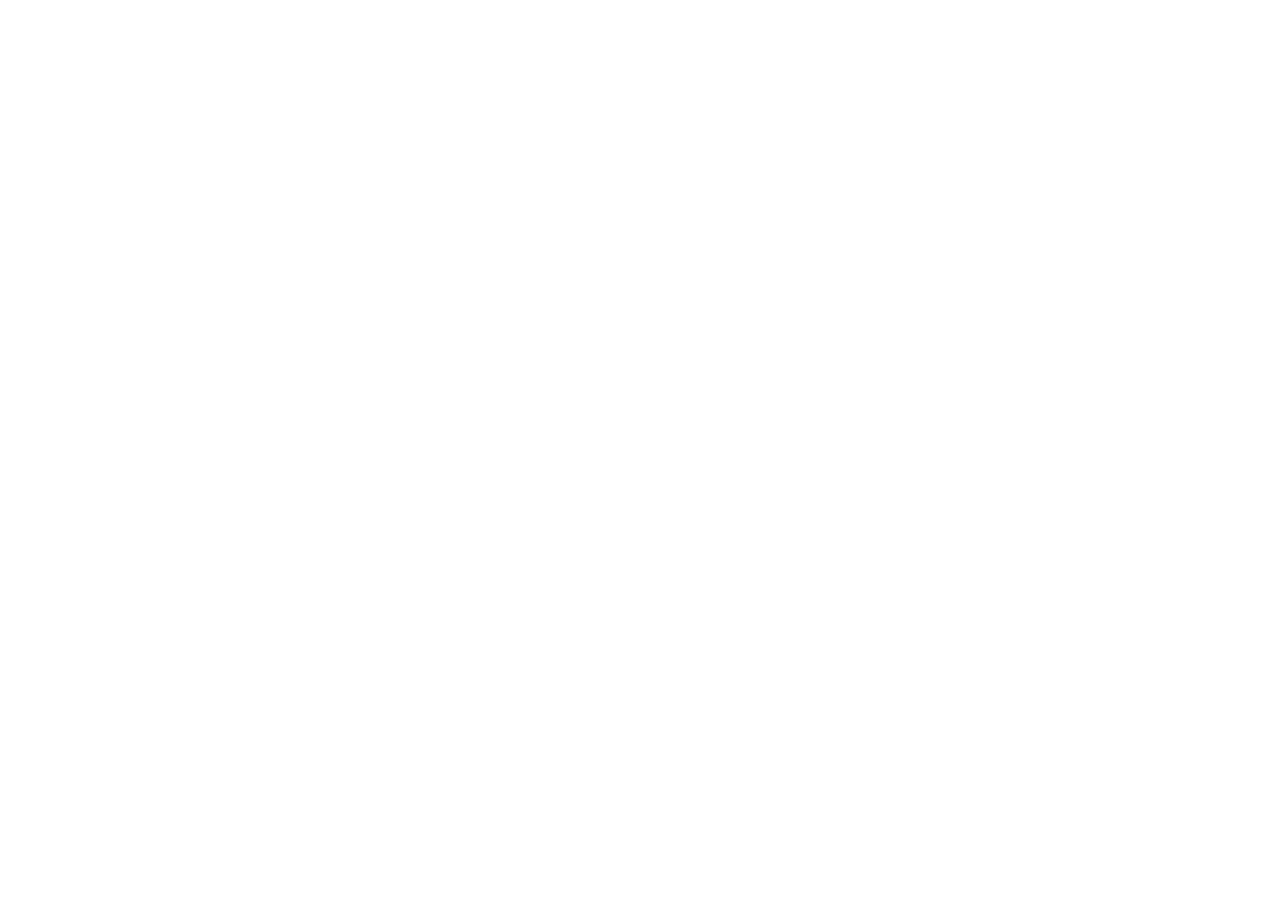
==== index.html @ db8764f7 "Criei a pagina inicial" ====
<!DOCTYPE html>
<html lang="PT-BR">
<head>
    <meta charset="UTF-8">
    <meta name="viewport" content="width=device-width, initial-scale=1.0">
    <link rel="shortcut icon" href="favicon.ico" type="image/x-icon">
    <title>Projeto Redes Sociais</title>
</head>
<body>
    
</body>
</html>
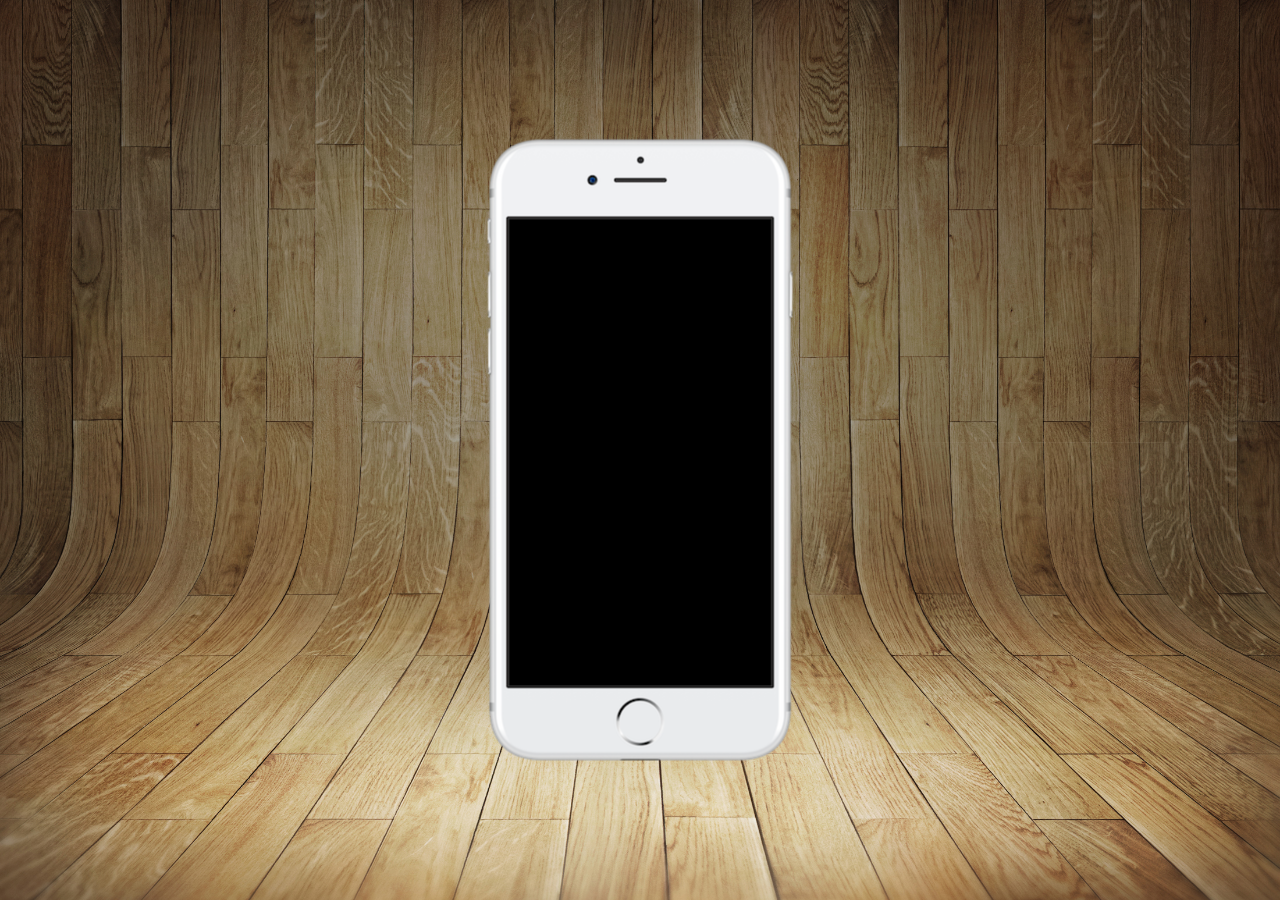
==== commit fade4f53: "Codei o index" ====
--- a/index.html
+++ b/index.html
@@ -4,9 +4,17 @@
     <meta charset="UTF-8">
     <meta name="viewport" content="width=device-width, initial-scale=1.0">
     <link rel="shortcut icon" href="favicon.ico" type="image/x-icon">
+    <link rel="stylesheet" href="/estilos/style.css">
     <title>Projeto Redes Sociais</title>
 </head>
 <body>
-    
+    <main>
+        <section id="telefone">
+
+        </section>
+        <section id="redes-sociais">
+
+        </section>
+    </main>
 </body>
 </html>--- a/estilos/style.css
+++ b/estilos/style.css
@@ -0,0 +1,33 @@
+@charset "UTF-8";
+
+* {
+    margin: 0px;
+    padding: 0px;
+    font-family: Arial, Helvetica, sans-serif;
+}
+
+html, body {
+    height: 100vh;
+    width: 100vw;
+    background-color: black;
+}
+body {
+    background: url(../imagens/fundo-madeira.jpg) no-repeat top center;
+    background-size: cover;
+    background-attachment: fixed;
+}
+main {
+    position: relative;
+    height: 100vh;
+}
+
+section#telefone {
+    position: absolute;
+    top: 50%;
+    left: 50%;
+    transform: translate(-50%, -50%);
+
+    height: 627px;
+    width: 311px;
+    background: url('../imagens/frame-iphone.png') no-repeat;
+}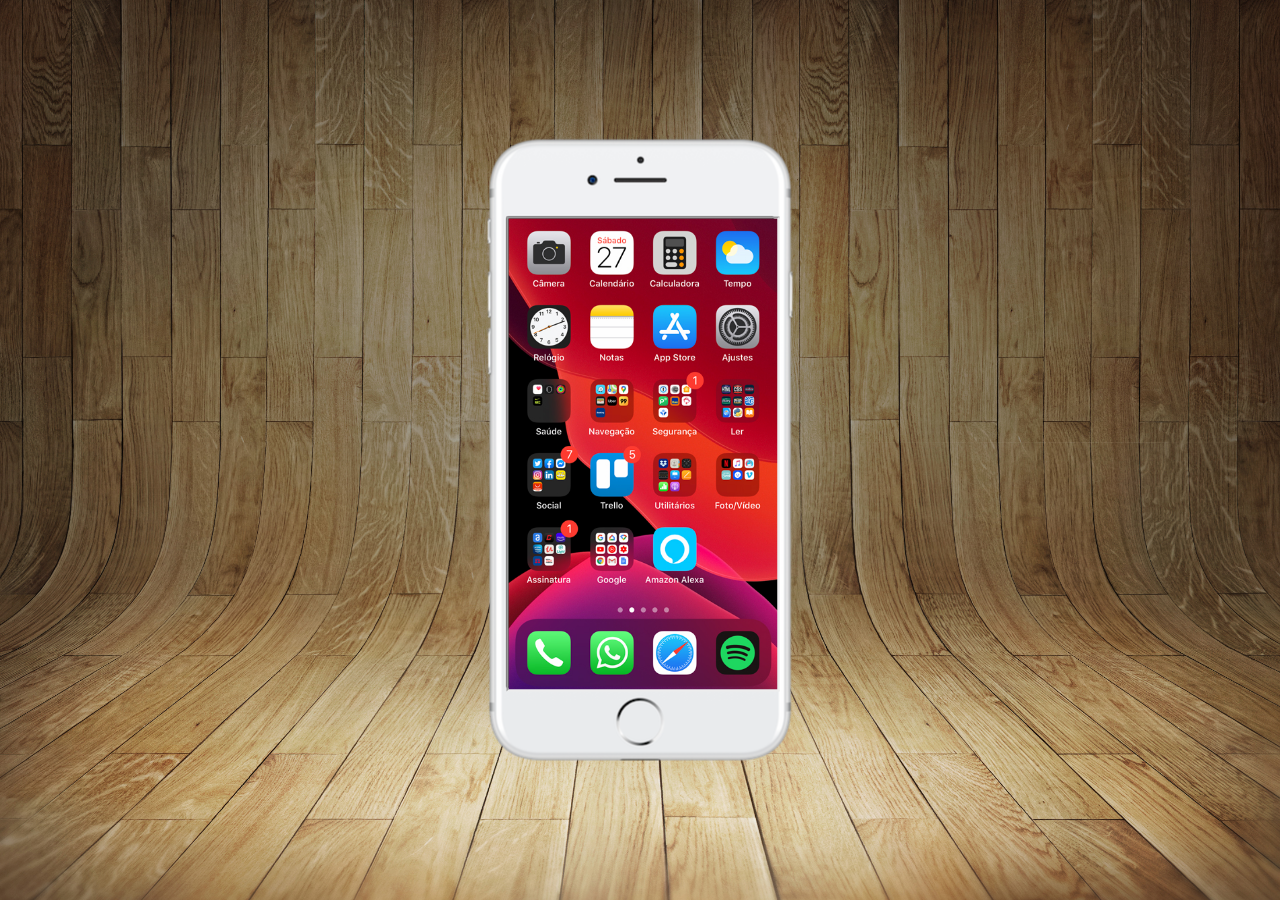
==== commit 8ed3b9d7: "Criei a tela home" ====
--- a/index.html
+++ b/index.html
@@ -10,7 +10,7 @@
 <body>
     <main>
         <section id="telefone">
-
+            <iframe src="home.html" name="tela" id="tela" idframeborder="0"></iframe>
         </section>
         <section id="redes-sociais">
 
--- a/estilos/style.css
+++ b/estilos/style.css
@@ -30,4 +30,12 @@
     height: 627px;
     width: 311px;
     background: url('../imagens/frame-iphone.png') no-repeat;
+}
+
+iframe#tela {
+    position: relative;
+    top: 80px;
+    left: 22px;
+    width: 269px;
+    height: 471px;
 }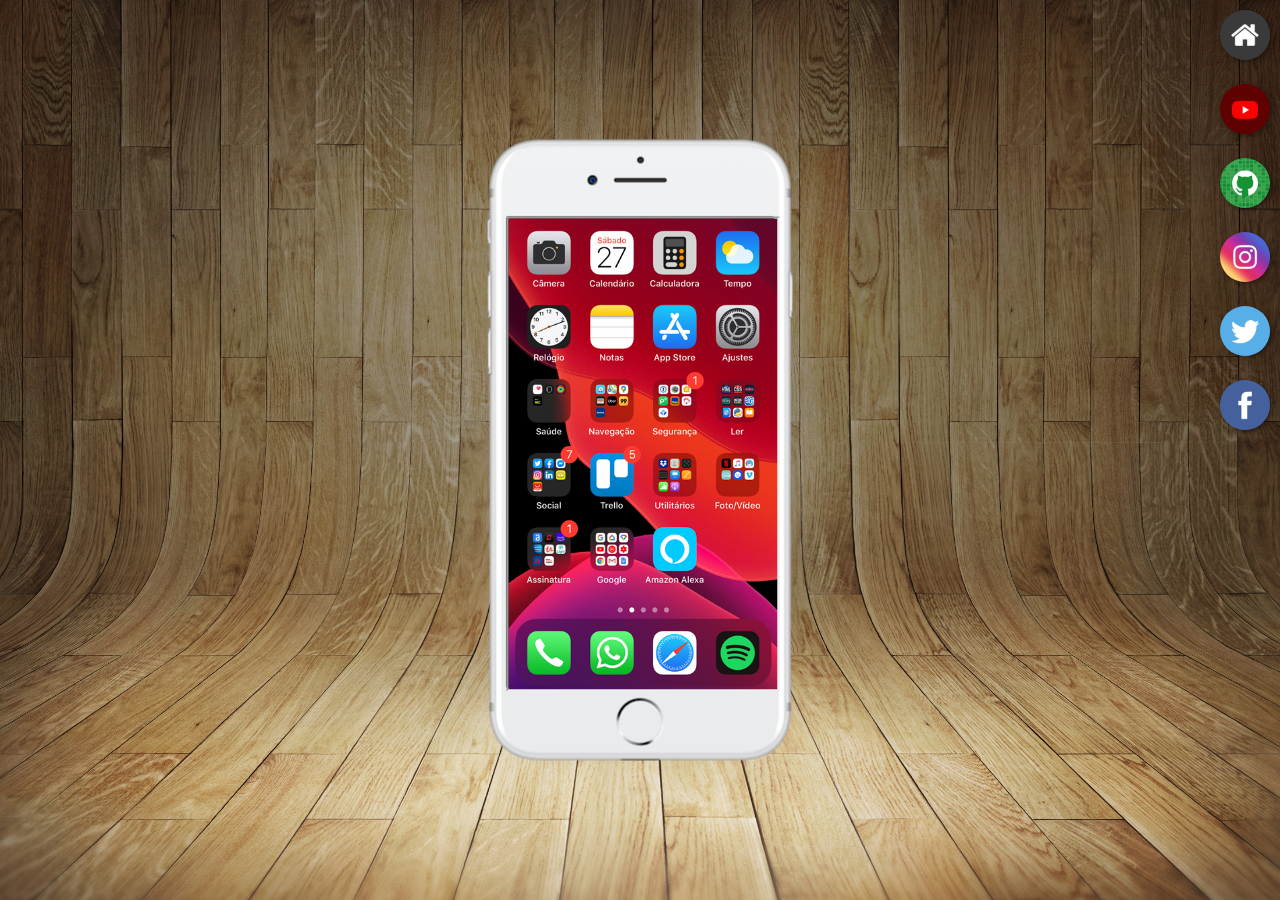
==== commit a13a8885: "Criei os botôes laterais" ====
--- a/index.html
+++ b/index.html
@@ -13,6 +13,12 @@
             <iframe src="home.html" name="tela" id="tela" idframeborder="0"></iframe>
         </section>
         <section id="redes-sociais">
+            <a href="#" target="tela"><img src="imagens/logo-home.jpg" alt="Home"></a><br>
+            <a href="#" target="tela"><img src="imagens/logo-youtube.jpg" alt="YouTube"></a><br>
+            <a href="#" target="tela"><img src="imagens/logo-github.jpg" alt="GitHub"></a><br>
+            <a href="#" target="tela"><img src="imagens/logo-instagram.jpg" alt="Instagram"></a><br>
+            <a href="#" target="tela"><img src="imagens/logo-twitter.jpg" alt="Twiter"></a><br>
+            <a href="#" target="tela"><img src="imagens/logo-facebook.jpg" alt=""></a>
 
         </section>
     </main>
--- a/estilos/style.css
+++ b/estilos/style.css
@@ -38,4 +38,21 @@
     left: 22px;
     width: 269px;
     height: 471px;
+}
+
+section#redes-sociais {
+    text-align: right;
+}
+
+section#redes-sociais img {
+    width: 50px;
+    margin: 10px;
+    border-radius: 50%;
+    box-shadow: 2px 2px 5px rgba(0, 0, 0, 0.400);
+    box-sizing: border-box;
+}
+
+section#redes-sociais img:hover {
+    transform: translate(-3px; -3px);
+    box-shadow: 5px 6px 10px black ;
 }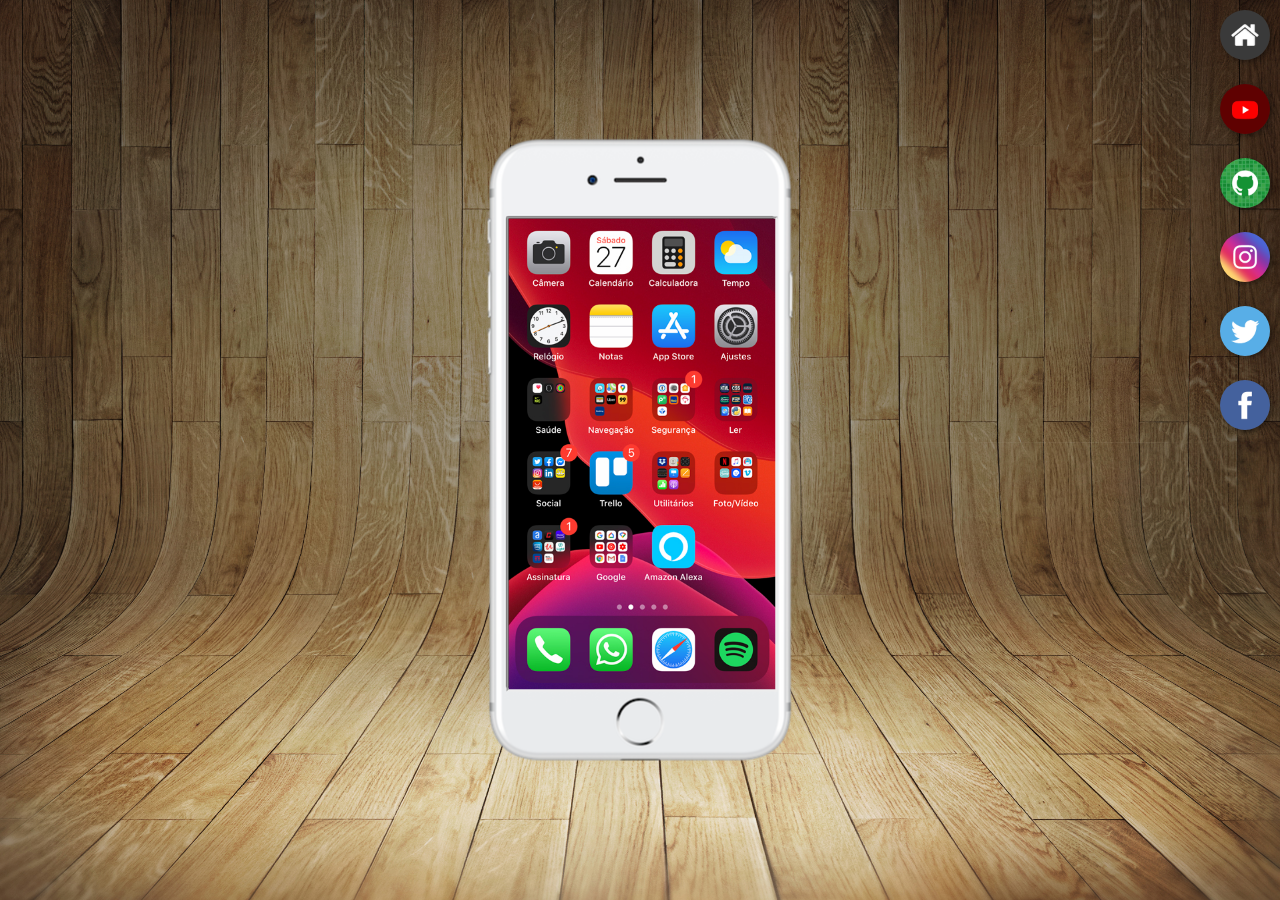
==== commit 781a3b17: "atualizações" ====
--- a/index.html
+++ b/index.html
@@ -13,9 +13,9 @@
             <iframe src="home.html" name="tela" id="tela" idframeborder="0"></iframe>
         </section>
         <section id="redes-sociais">
-            <a href="#" target="tela"><img src="imagens/logo-home.jpg" alt="Home"></a><br>
-            <a href="#" target="tela"><img src="imagens/logo-youtube.jpg" alt="YouTube"></a><br>
-            <a href="#" target="tela"><img src="imagens/logo-github.jpg" alt="GitHub"></a><br>
+            <a href="home.html" target="tela"><img src="imagens/logo-home.jpg" alt="Home"></a><br>
+            <a href="youtube.html" target="tela"><img src="imagens/logo-youtube.jpg" alt="YouTube"></a><br>
+            <a href="github.html" target="tela"><img src="imagens/logo-github.jpg" alt="GitHub"></a><br>
             <a href="#" target="tela"><img src="imagens/logo-instagram.jpg" alt="Instagram"></a><br>
             <a href="#" target="tela"><img src="imagens/logo-twitter.jpg" alt="Twiter"></a><br>
             <a href="#" target="tela"><img src="imagens/logo-facebook.jpg" alt=""></a>
--- a/estilos/style.css
+++ b/estilos/style.css
@@ -36,7 +36,7 @@
     position: relative;
     top: 80px;
     left: 22px;
-    width: 269px;
+    width: 267px;
     height: 471px;
 }
 
